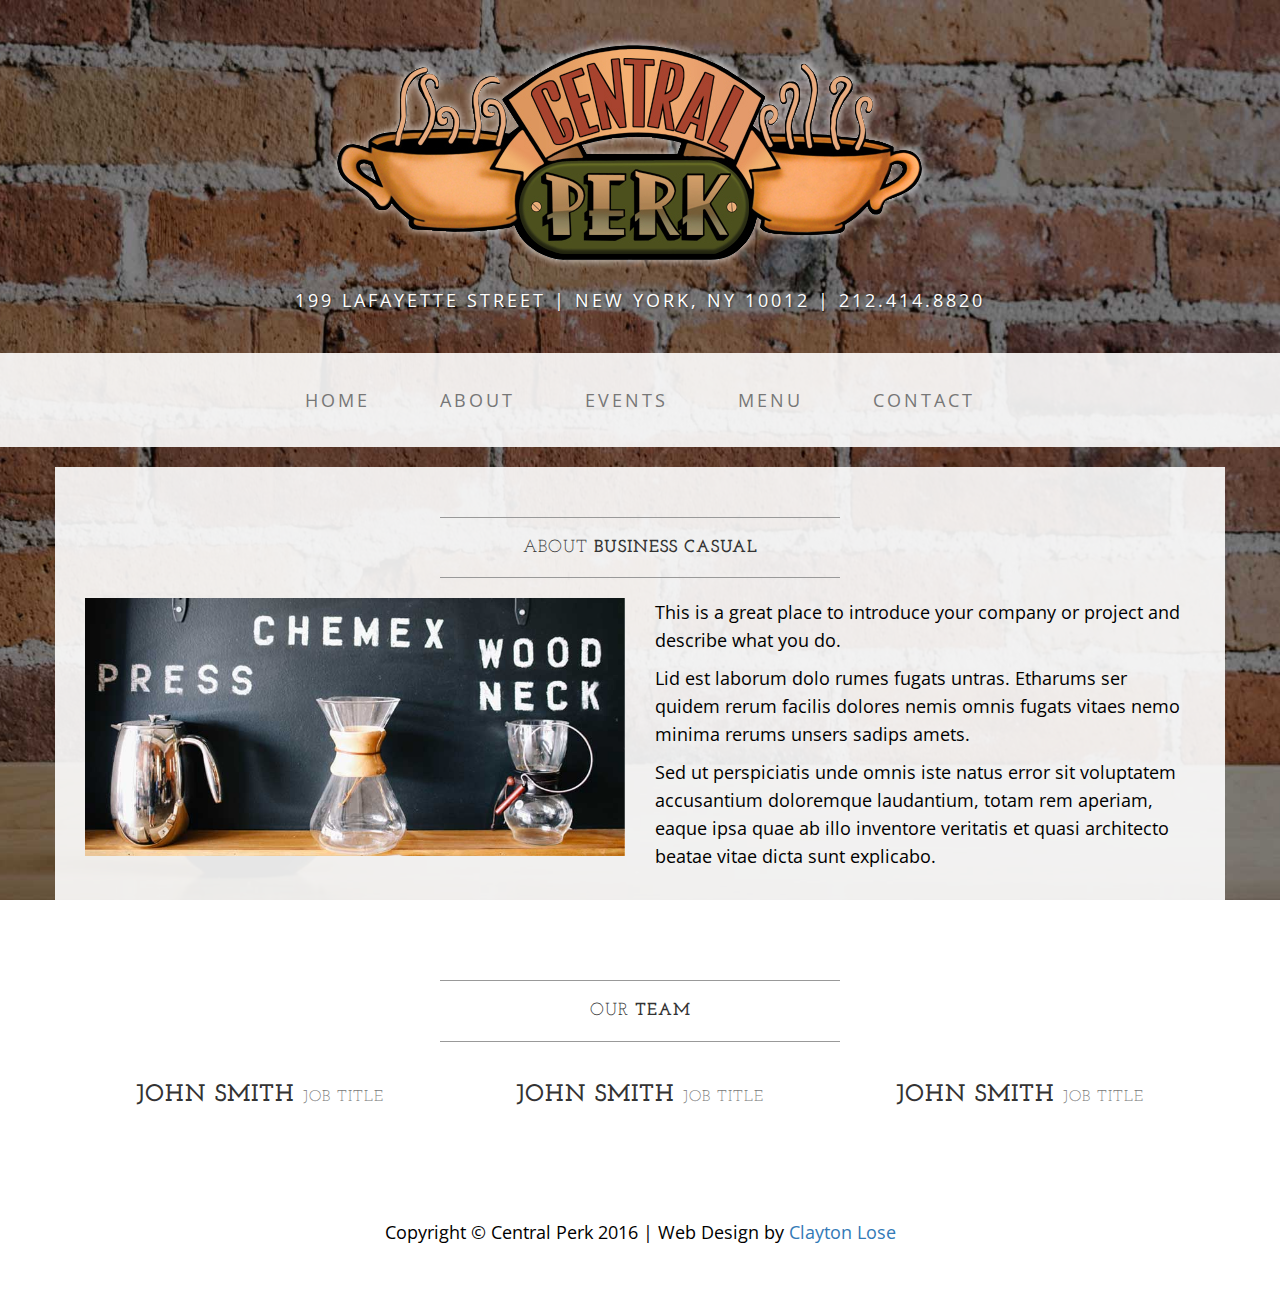
==== about.html @ 26b219d8 "Initial Commit- added content and custom pages Menu and Events" ====
<!DOCTYPE html>
<html lang="en">

<head>

    <meta charset="utf-8">
    <meta http-equiv="X-UA-Compatible" content="IE=edge">
    <meta name="viewport" content="width=device-width, initial-scale=1">
    <meta name="description" content="">
    <meta name="author" content="">

    <title>About - Business Casual - Start Bootstrap Theme</title>

    <!-- Bootstrap Core CSS -->
    <link href="css/bootstrap.min.css" rel="stylesheet">

    <!-- Custom CSS -->
    <link href="css/business-casual.css" rel="stylesheet">

    <!-- Fonts -->
    <link href="http://fonts.googleapis.com/css?family=Open+Sans:300italic,400italic,600italic,700italic,800italic,400,300,600,700,800" rel="stylesheet" type="text/css">
    <link href="http://fonts.googleapis.com/css?family=Josefin+Slab:100,300,400,600,700,100italic,300italic,400italic,600italic,700italic" rel="stylesheet" type="text/css">

    <!-- HTML5 Shim and Respond.js IE8 support of HTML5 elements and media queries -->
    <!-- WARNING: Respond.js doesn't work if you view the page via file:// -->
    <!--[if lt IE 9]>
        <script src="https://oss.maxcdn.com/libs/html5shiv/3.7.0/html5shiv.js"></script>
        <script src="https://oss.maxcdn.com/libs/respond.js/1.4.2/respond.min.js"></script>
    <![endif]-->

</head>

<body>

    <div class="brand"><img class="HeaderLogo" src="img/CentralPerkLogo.png" /></div>
    <div class="address-bar">199 Lafayette Street | New York, NY 10012 | 212.414.8820</div>

    <!-- Navigation -->
    <nav class="navbar navbar-default" role="navigation">
        <div class="container">
            <!-- Brand and toggle get grouped for better mobile display -->
            <div class="navbar-header">
                <button type="button" class="navbar-toggle" data-toggle="collapse" data-target="#bs-example-navbar-collapse-1">
                    <span class="sr-only">Toggle navigation</span>
                    <span class="icon-bar"></span>
                    <span class="icon-bar"></span>
                    <span class="icon-bar"></span>
                </button>
                <!-- navbar-brand is hidden on larger screens, but visible when the menu is collapsed -->
                <a class="navbar-brand" href="index.html">Business Casual</a>
            </div>
            <!-- Collect the nav links, forms, and other content for toggling -->
            <div class="collapse navbar-collapse" id="bs-example-navbar-collapse-1">
                <ul class="nav navbar-nav">
                    <li>
                        <a href="index.html">Home</a>
                    </li>
                    <li>
                        <a href="about.html">About</a>
                    </li>
                    <li>
                        <a href="events.html">Events</a>
                    </li>
                    <li>
                        <a href="menu.html">Menu</a>
                    </li>
                    <li>
                        <a href="contact.html">Contact</a>
                    </li>
                </ul>
            </div>
            <!-- /.navbar-collapse -->
        </div>
        <!-- /.container -->
    </nav>

    <div class="container">

        <div class="row">
            <div class="box">
                <div class="col-lg-12">
                    <hr>
                    <h2 class="intro-text text-center">About
                        <strong>business casual</strong>
                    </h2>
                    <hr>
                </div>
                <div class="col-md-6">
                    <img class="img-responsive img-border-left" src="img/slide-2.jpg" alt="">
                </div>
                <div class="col-md-6">
                    <p>This is a great place to introduce your company or project and describe what you do.</p>
                    <p>Lid est laborum dolo rumes fugats untras. Etharums ser quidem rerum facilis dolores nemis omnis fugats vitaes nemo minima rerums unsers sadips amets.</p>
                    <p>Sed ut perspiciatis unde omnis iste natus error sit voluptatem accusantium doloremque laudantium, totam rem aperiam, eaque ipsa quae ab illo inventore veritatis et quasi architecto beatae vitae dicta sunt explicabo.</p>
                </div>
                <div class="clearfix"></div>
            </div>
        </div>

        <div class="row">
            <div class="box">
                <div class="col-lg-12">
                    <hr>
                    <h2 class="intro-text text-center">Our
                        <strong>Team</strong>
                    </h2>
                    <hr>
                </div>
                <div class="col-sm-4 text-center">
                    <img class="img-responsive" src="http://placehold.it/750x450" alt="">
                    <h3>John Smith
                        <small>Job Title</small>
                    </h3>
                </div>
                <div class="col-sm-4 text-center">
                    <img class="img-responsive" src="http://placehold.it/750x450" alt="">
                    <h3>John Smith
                        <small>Job Title</small>
                    </h3>
                </div>
                <div class="col-sm-4 text-center">
                    <img class="img-responsive" src="http://placehold.it/750x450" alt="">
                    <h3>John Smith
                        <small>Job Title</small>
                    </h3>
                </div>
                <div class="clearfix"></div>
            </div>
        </div>

    </div>
    <!-- /.container -->

    <footer>
        <div class="container">
            <div class="row">
                <div class="col-lg-12 text-center">
                    <p>Copyright &copy; Central Perk 2016 | Web Design by <a href="www.claytonlose.com">Clayton Lose</a></p>
                </div>
            </div>
        </div>
    </footer>

    <!-- jQuery -->
    <script src="js/jquery.js"></script>

    <!-- Bootstrap Core JavaScript -->
    <script src="js/bootstrap.min.js"></script>

</body>

</html>
---- css/business-casual.css ----
/*!
 * Start Bootstrap - Business Casual Bootstrap Theme (http://startbootstrap.com)
 * Code licensed under the Apache License v2.0.
 * For details, see http://www.apache.org/licenses/LICENSE-2.0.
 */

body {
    font-family: "Open Sans","Helvetica Neue",Helvetica,Arial,sans-serif;
    background: url('../img/bg.jpg') no-repeat center center fixed;
    -webkit-background-size: cover;
    -moz-background-size: cover;
    background-size: cover;
    -o-background-size: cover;
}

h1,
h2,
h3,
h4,
h5,
h6 {
    text-transform: uppercase;
    font-family: "Josefin Slab","Helvetica Neue",Helvetica,Arial,sans-serif;
    font-weight: 700;
    letter-spacing: 1px;
}

p {
    font-size: 1.25em;
    line-height: 1.6;
    color: #000;
}

hr {
    max-width: 400px;
    border-color: #999999;
}

.brand,
.address-bar {
    display: none;
}

.navbar-brand {
    text-transform: uppercase;
    font-weight: 900;
    letter-spacing: 2px;
}

.navbar-nav {
    text-transform: uppercase;
    font-weight: 400;
    letter-spacing: 3px;
}

.img-full {
    min-width: 100%;
}

.brand-before,
.brand-name {
    text-transform: capitalize;
}

.brand-before {
    margin: 15px 0;
}

.brand-name {
    margin: 0;
    font-size: 4em;
}

.tagline-divider {
    margin: 15px auto 3px;
    max-width: 250px;
    border-color: #999999;
}

.box {
    margin-bottom: 20px;
    padding: 30px 15px;
    background: #fff;
    background: rgba(255,255,255,0.9);
}

.intro-text {
    text-transform: uppercase;
    font-size: 1.25em;
    font-weight: 400;
    letter-spacing: 1px;
}

.img-border {
    float: none;
    margin: 0 auto 0;
    border: #999999 solid 1px;
}

.img-left {
    float: none;
    margin: 0 auto 0;
}

footer {
    background: #fff;
    background: rgba(255,255,255,0.9);
}

footer p {
    margin: 0;
    padding: 50px 0;
}

@media screen and (min-width:768px) {
    .brand {
        display: inherit;
        margin: 0;
        padding: 30px 0 10px;
        text-align: center;
        text-shadow: 1px 1px 2px rgba(0,0,0,0.5);
        font-family: "Josefin Slab","Helvetica Neue",Helvetica,Arial,sans-serif;
        font-size: 5em;
        font-weight: 700;
        line-height: normal;
        color: #fff;
    }

    .top-divider {
        margin-top: 0;
    }

    .img-left {
        float: left;
        margin-right: 25px;
    }

    .address-bar {
        display: inherit;
        margin: 0;
        padding: 0 0 40px;
        text-align: center;
        text-shadow: 1px 1px 2px rgba(0,0,0,0.5);
        text-transform: uppercase;
        font-size: 1.25em;
        font-weight: 400;
        letter-spacing: 3px;
        color: #fff;
    }

    .navbar {
        border-radius: 0;
    }

    .navbar-header {
        display: none;
    }

    .navbar {
        min-height: 0;
    }

    .navbar-default {
        border: none;
        background: #fff;
        background: rgba(255,255,255,0.9);
    }

    .nav>li>a {
        padding: 35px;
    }

    .navbar-nav>li>a {
        line-height: normal;
    }

    .navbar-nav {
        display: table;
        float: none;
        margin: 0 auto;
        table-layout: fixed;
        font-size: 1.25em;
    }
}

@media screen and (min-width:1200px) {
    .box:after {
        content: '';
        display: table;
        clear: both;
    }
}
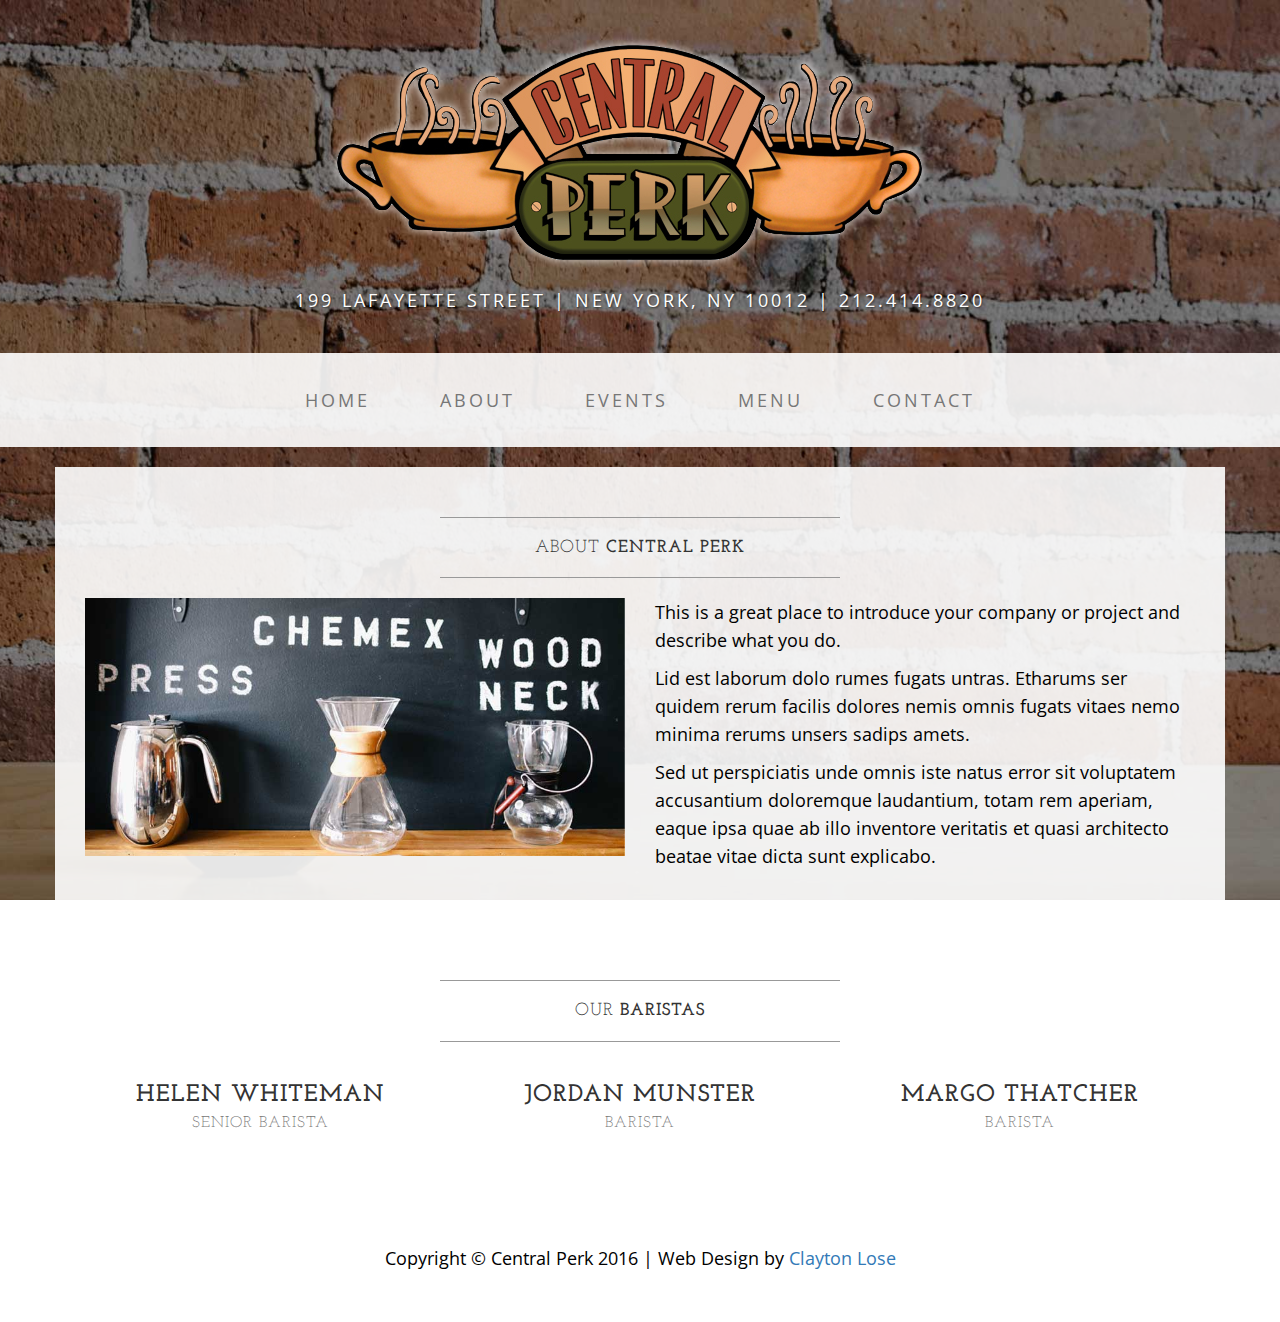
==== commit 5f4267f3: "Added additional content" ====
--- a/about.html
+++ b/about.html
@@ -9,7 +9,7 @@
     <meta name="description" content="">
     <meta name="author" content="">
 
-    <title>About - Business Casual - Start Bootstrap Theme</title>
+    <title>About | Central Perk</title>
 
     <!-- Bootstrap Core CSS -->
     <link href="css/bootstrap.min.css" rel="stylesheet">
@@ -81,7 +81,7 @@
                 <div class="col-lg-12">
                     <hr>
                     <h2 class="intro-text text-center">About
-                        <strong>business casual</strong>
+                        <strong>Central Perk</strong>
                     </h2>
                     <hr>
                 </div>
@@ -102,26 +102,26 @@
                 <div class="col-lg-12">
                     <hr>
                     <h2 class="intro-text text-center">Our
-                        <strong>Team</strong>
+                        <strong>Baristas</strong>
                     </h2>
                     <hr>
                 </div>
                 <div class="col-sm-4 text-center">
                     <img class="img-responsive" src="http://placehold.it/750x450" alt="">
-                    <h3>John Smith
-                        <small>Job Title</small>
+                    <h3>Helen Whiteman<br>
+                        <small>Senior Barista</small>
                     </h3>
                 </div>
                 <div class="col-sm-4 text-center">
                     <img class="img-responsive" src="http://placehold.it/750x450" alt="">
-                    <h3>John Smith
-                        <small>Job Title</small>
+                    <h3>Jordan Munster<br>
+                        <small>Barista</small>
                     </h3>
                 </div>
                 <div class="col-sm-4 text-center">
                     <img class="img-responsive" src="http://placehold.it/750x450" alt="">
-                    <h3>John Smith
-                        <small>Job Title</small>
+                    <h3>Margo Thatcher<br>
+                        <small>Barista</small>
                     </h3>
                 </div>
                 <div class="clearfix"></div>
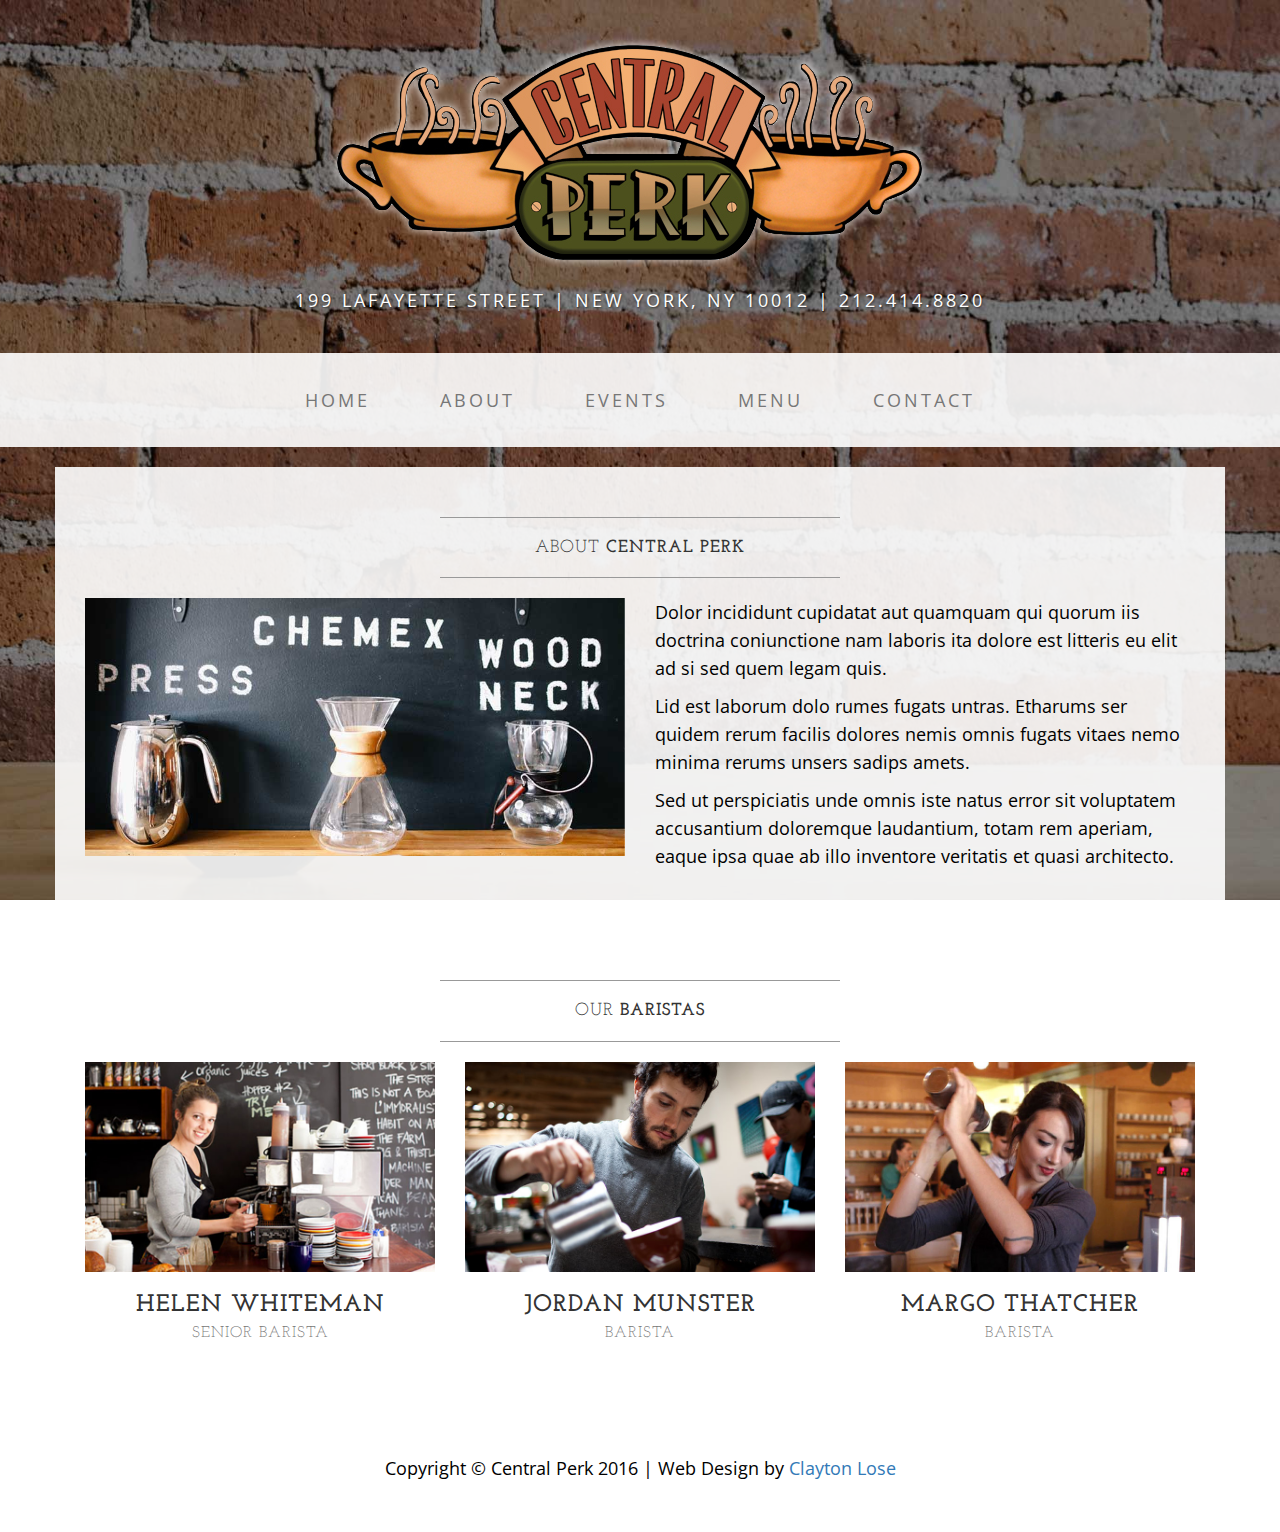
==== commit 772f0416: "Added all content and media to site" ====
--- a/about.html
+++ b/about.html
@@ -47,7 +47,7 @@
                     <span class="icon-bar"></span>
                 </button>
                 <!-- navbar-brand is hidden on larger screens, but visible when the menu is collapsed -->
-                <a class="navbar-brand" href="index.html">Business Casual</a>
+                <a class="navbar-brand" href="index.html">Central Perk</a>
             </div>
             <!-- Collect the nav links, forms, and other content for toggling -->
             <div class="collapse navbar-collapse" id="bs-example-navbar-collapse-1">
@@ -89,9 +89,10 @@
                     <img class="img-responsive img-border-left" src="img/slide-2.jpg" alt="">
                 </div>
                 <div class="col-md-6">
-                    <p>This is a great place to introduce your company or project and describe what you do.</p>
+                    <p>Dolor incididunt cupidatat aut quamquam qui quorum iis doctrina coniunctione nam 
+                        laboris ita dolore est litteris eu elit ad si sed quem legam quis.</p>
                     <p>Lid est laborum dolo rumes fugats untras. Etharums ser quidem rerum facilis dolores nemis omnis fugats vitaes nemo minima rerums unsers sadips amets.</p>
-                    <p>Sed ut perspiciatis unde omnis iste natus error sit voluptatem accusantium doloremque laudantium, totam rem aperiam, eaque ipsa quae ab illo inventore veritatis et quasi architecto beatae vitae dicta sunt explicabo.</p>
+                    <p>Sed ut perspiciatis unde omnis iste natus error sit voluptatem accusantium doloremque laudantium, totam rem aperiam, eaque ipsa quae ab illo inventore veritatis et quasi architecto.</p>
                 </div>
                 <div class="clearfix"></div>
             </div>
@@ -107,19 +108,19 @@
                     <hr>
                 </div>
                 <div class="col-sm-4 text-center">
-                    <img class="img-responsive" src="http://placehold.it/750x450" alt="">
+                    <img class="img-responsive" src="img/b1.jpg" alt="">
                     <h3>Helen Whiteman<br>
                         <small>Senior Barista</small>
                     </h3>
                 </div>
                 <div class="col-sm-4 text-center">
-                    <img class="img-responsive" src="http://placehold.it/750x450" alt="">
+                    <img class="img-responsive" src="img/b2.jpg" alt="">
                     <h3>Jordan Munster<br>
                         <small>Barista</small>
                     </h3>
                 </div>
                 <div class="col-sm-4 text-center">
-                    <img class="img-responsive" src="http://placehold.it/750x450" alt="">
+                    <img class="img-responsive" src="img/b3.jpg" alt="">
                     <h3>Margo Thatcher<br>
                         <small>Barista</small>
                     </h3>
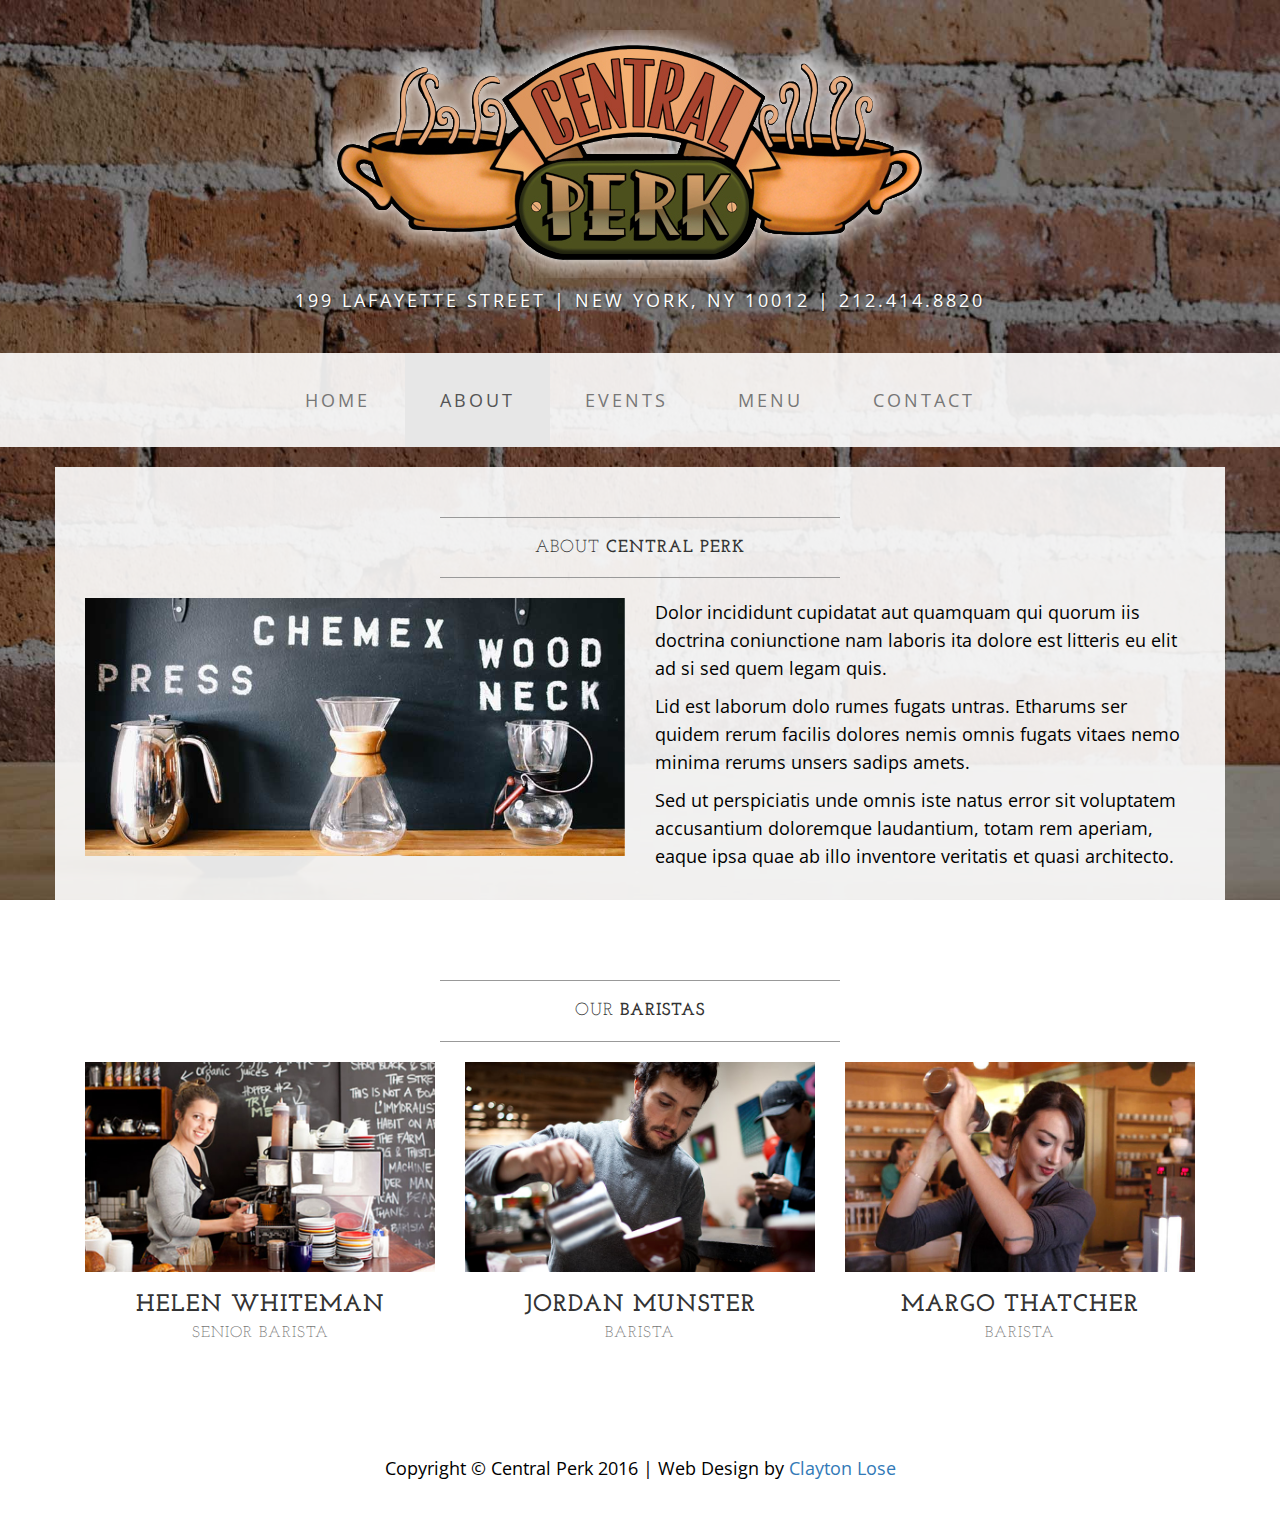
==== commit b75df627: "Added navigation functionality" ====
--- a/about.html
+++ b/about.html
@@ -55,7 +55,7 @@
                     <li>
                         <a href="index.html">Home</a>
                     </li>
-                    <li>
+                    <li class="active">
                         <a href="about.html">About</a>
                     </li>
                     <li>
--- a/css/business-casual.css
+++ b/css/business-casual.css
@@ -40,6 +40,8 @@
 .address-bar {
     display: none;
 }
+
+
 
 .navbar-brand {
     text-transform: uppercase;
@@ -189,4 +191,14 @@
         display: table;
         clear: both;
     }
-}+}
+
+
+img.smalllogo {
+    display:inline;
+    text-align: center;
+    height: 50px;
+}
+
+
+
